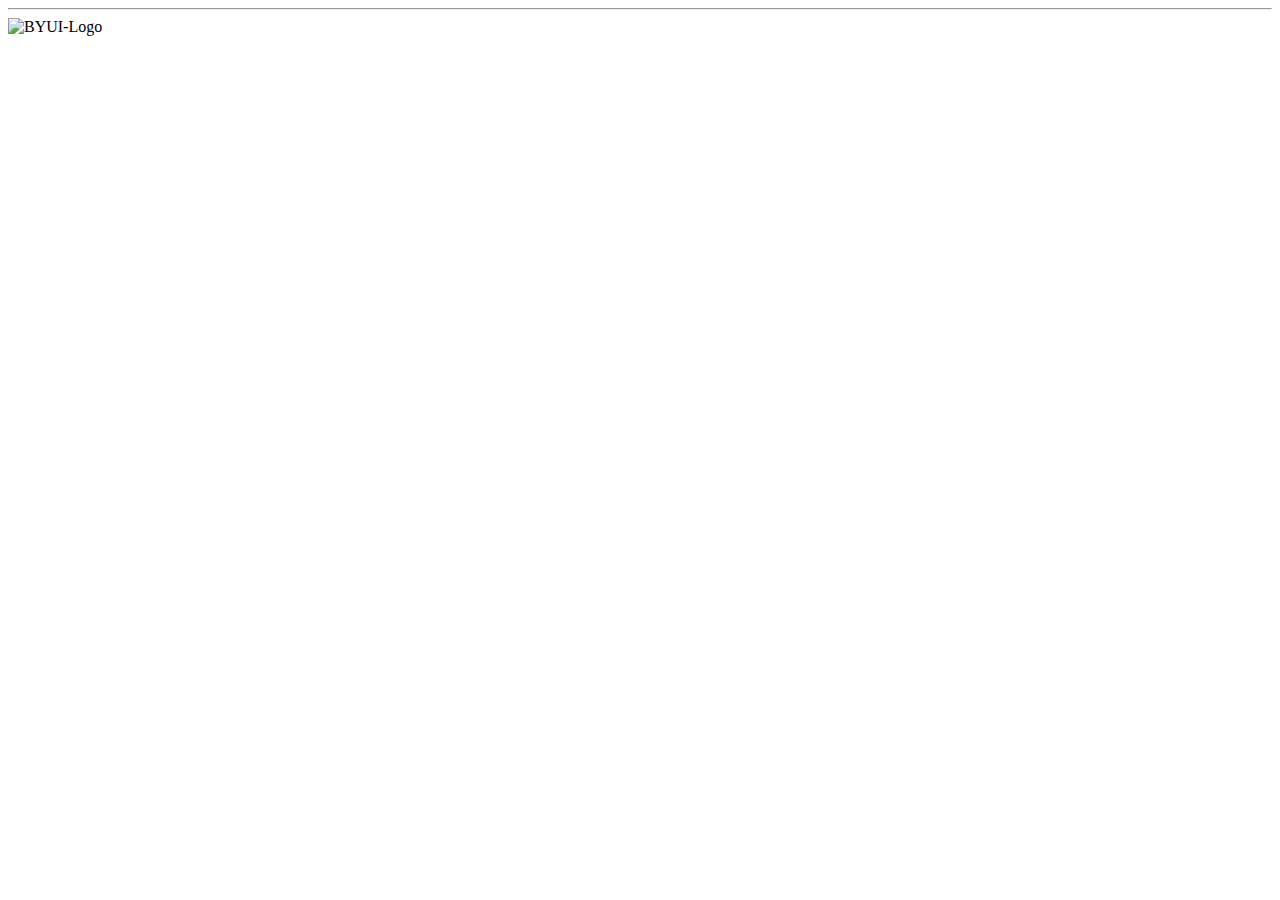
==== mission/index.html @ 8e251bf8 "initial commit" ====
<!DOCTYPE html>
<html lang="en">
<head>
    <meta charset="UTF-8">
    <meta name="viewport" content="width=device-width, initial-scale=1.0">
    <title>Document</title>
</head>
<body>
    <div class="content">
    <header>
        <hr>
    </header>
    <footer>
        <img src="logo.webp" alt="BYUI-Logo">
    </footer>
</body>
</html>
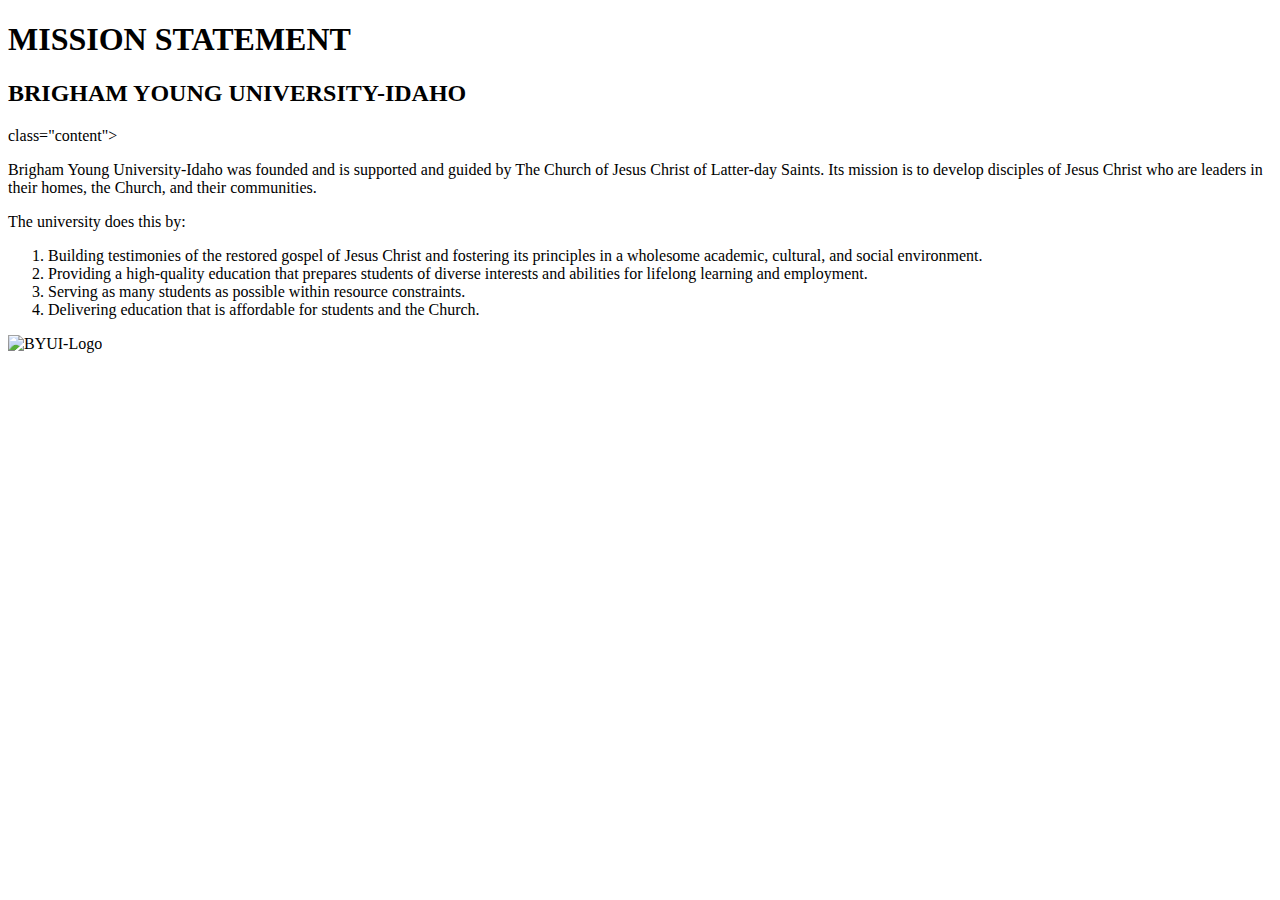
==== commit 2bd5525d: "Mission Statement test" ====
--- a/mission/index.html
+++ b/mission/index.html
@@ -1,15 +1,30 @@
 <!DOCTYPE html>
 <html lang="en">
 <head>
+    <!-- https://srikanthghse.github.io/wdd131/ -->
     <meta charset="UTF-8">
     <meta name="viewport" content="width=device-width, initial-scale=1.0">
-    <title>Document</title>
+    <meta name="description" content="Mission Statement of Brigham Young University-Idaho">
+    <meta name="author" content="Srikanth">
+    <title>BYU-Idaho Mission Statement</title>
+    <link rel="stylesheet" href="styles.css">
 </head>
 <body>
     <div class="content">
     <header>
-        <hr>
+        <h1>MISSION STATEMENT</h1>
+        <h2>BRIGHAM YOUNG UNIVERSITY-IDAHO</h2>
     </header>
+    <section> class="content">
+        <p>Brigham Young University-Idaho was founded and is supported and guided by The Church of Jesus Christ of Latter-day Saints. Its mission is to develop disciples of Jesus Christ who are leaders in their homes, the Church, and their communities.</p>
+        <p>The university does this by:</p>
+        <ol>
+            <li>Building testimonies of the restored gospel of Jesus Christ and fostering its principles in a wholesome academic, cultural, and social environment.</li>
+            <li>Providing a high-quality education that prepares students of diverse interests and abilities for lifelong learning and employment.</li>
+            <li>Serving as many students as possible within resource constraints.</li>
+            <li>Delivering education that is affordable for students and the Church.</li>
+        </ol>
+    </section>
     <footer>
         <img src="logo.webp" alt="BYUI-Logo">
     </footer>
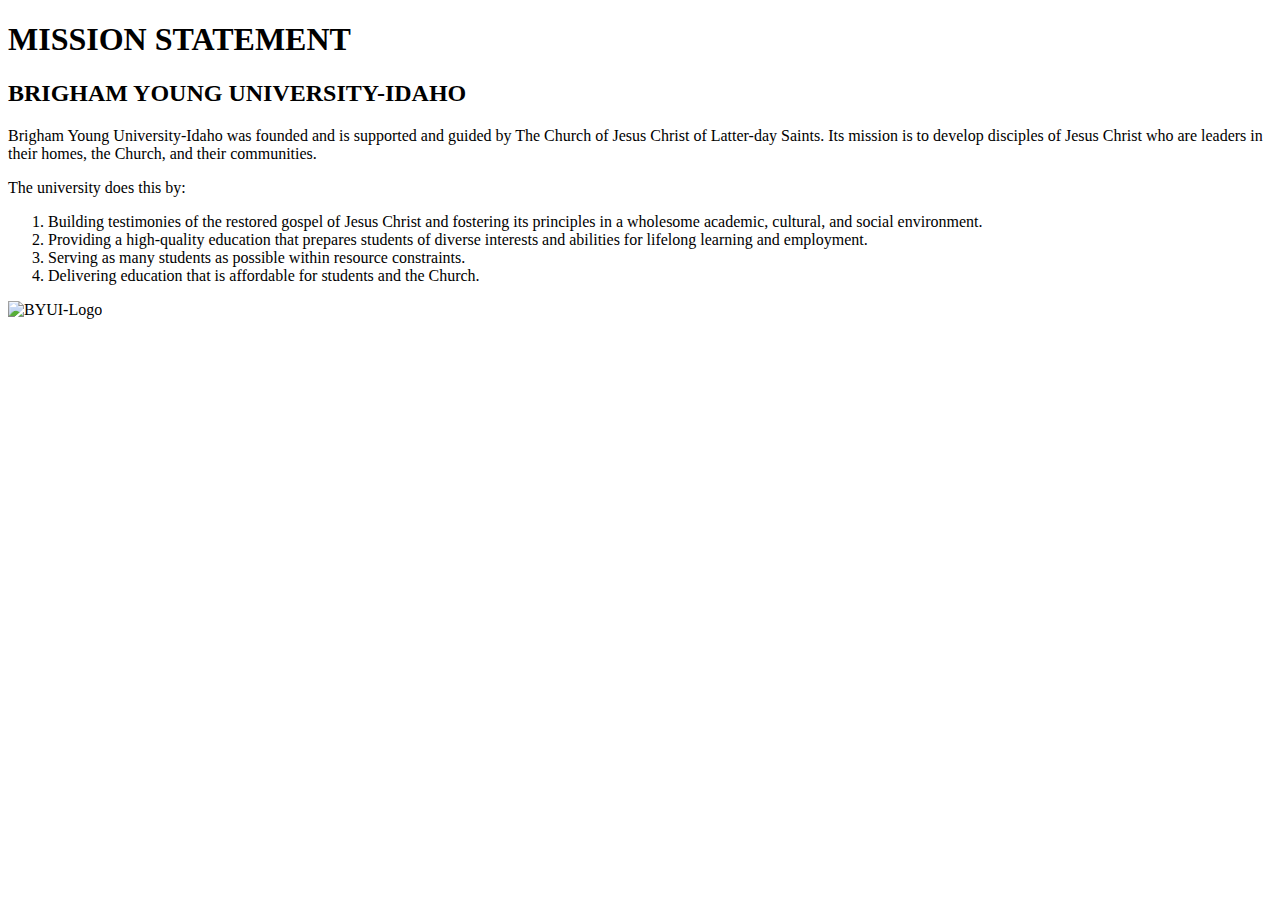
==== commit 090f7f15: "correction in the div class" ====
--- a/mission/index.html
+++ b/mission/index.html
@@ -10,12 +10,12 @@
     <link rel="stylesheet" href="styles.css">
 </head>
 <body>
-    <div class="content">
+    <div class="container">
     <header>
         <h1>MISSION STATEMENT</h1>
         <h2>BRIGHAM YOUNG UNIVERSITY-IDAHO</h2>
     </header>
-    <section> class="content">
+    <section class="content">
         <p>Brigham Young University-Idaho was founded and is supported and guided by The Church of Jesus Christ of Latter-day Saints. Its mission is to develop disciples of Jesus Christ who are leaders in their homes, the Church, and their communities.</p>
         <p>The university does this by:</p>
         <ol>
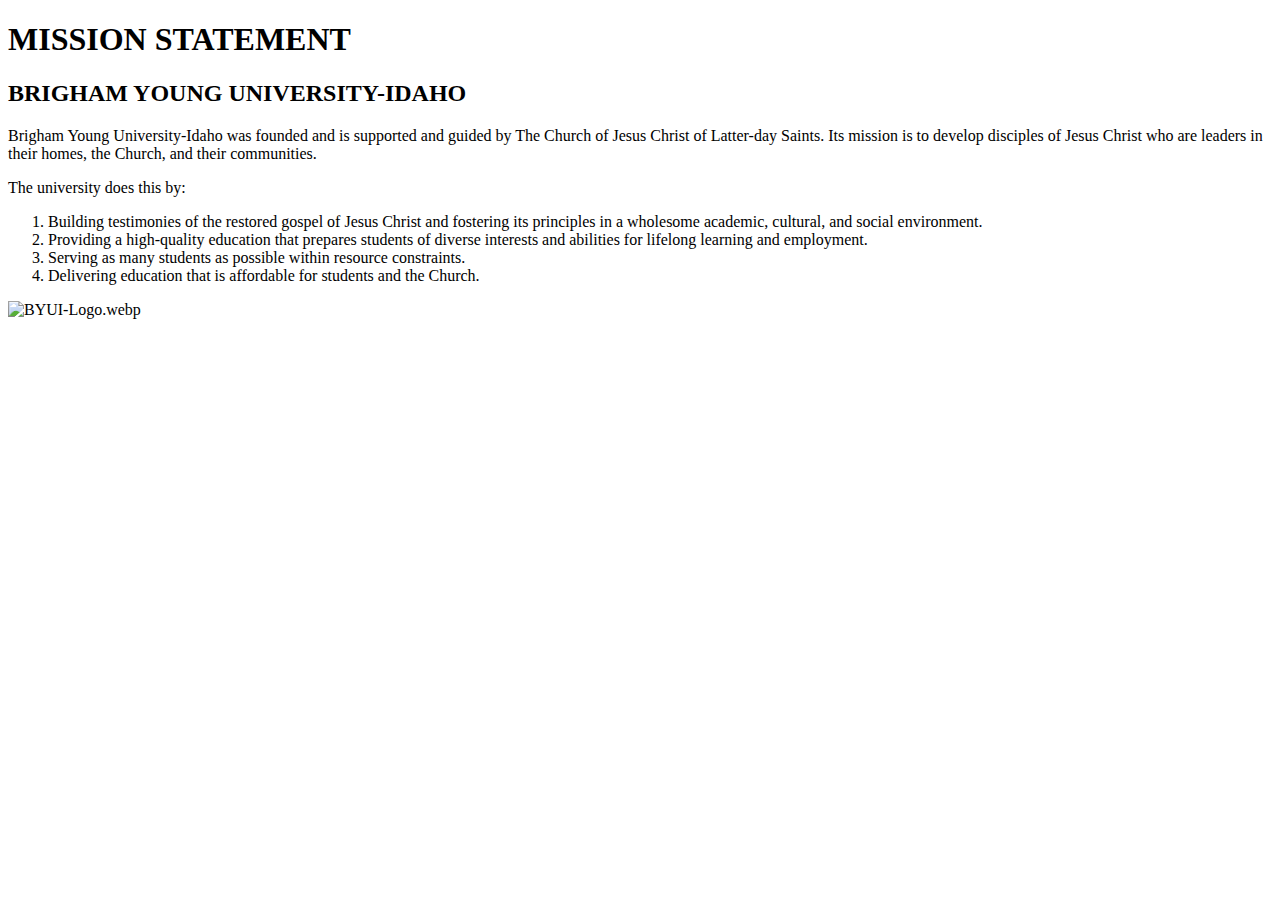
==== commit dfeca70f: "logo" ====
--- a/mission/index.html
+++ b/mission/index.html
@@ -26,7 +26,7 @@
         </ol>
     </section>
     <footer>
-        <img src="logo.webp" alt="BYUI-Logo">
+        <img src="logo.webp" alt="BYUI-Logo.webp">
     </footer>
 </body>
 </html>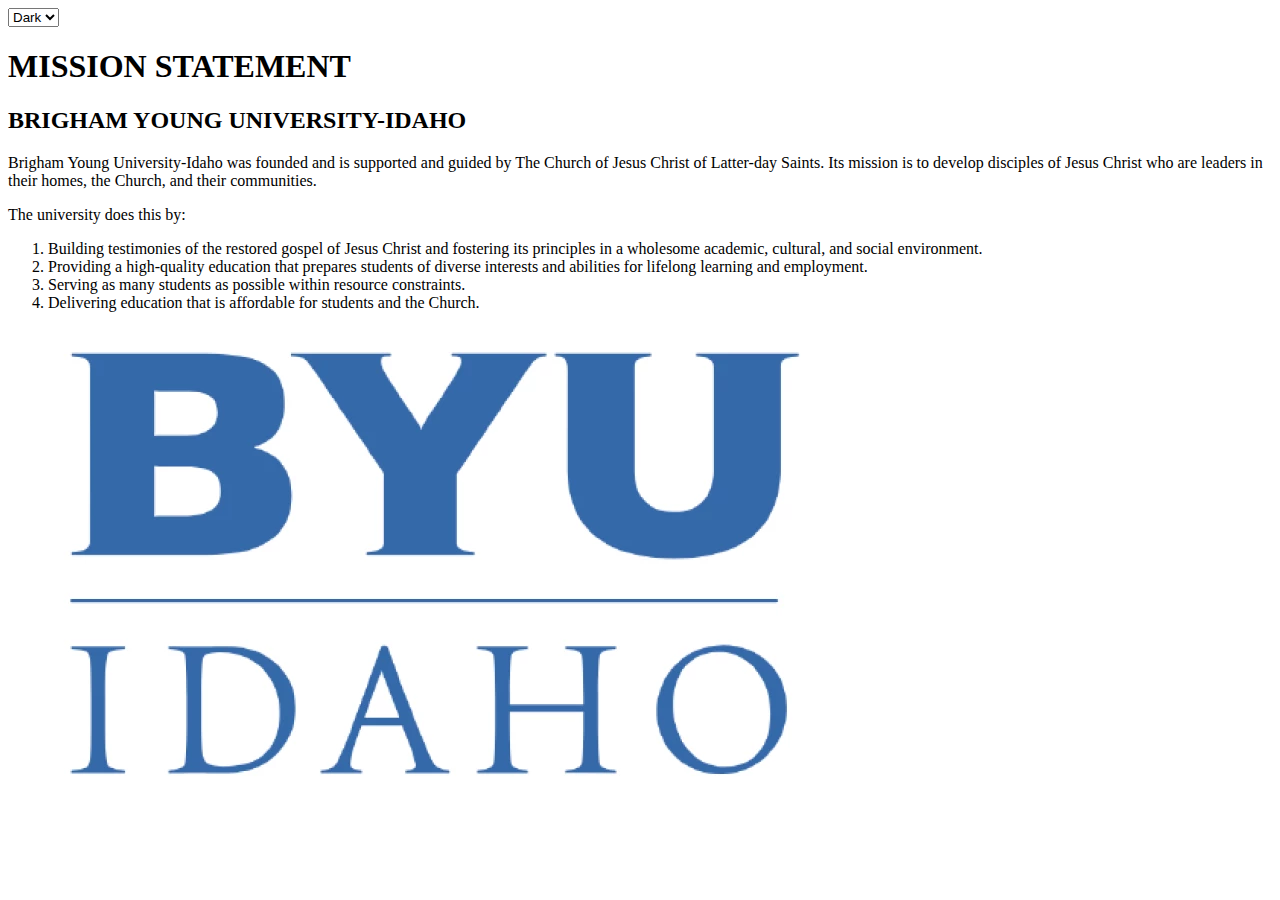
==== commit 5bb5c685: "added mission.js file" ====
--- a/mission/index.html
+++ b/mission/index.html
@@ -8,13 +8,19 @@
     <meta name="author" content="Srikanth">
     <title>BYU-Idaho Mission Statement</title>
     <link rel="stylesheet" href="styles.css">
+    <script defer src="mission.js"></script>
 </head>
-<body>
+<body class="dark">
     <div class="container">
     <header>
+        <select id="themeSelector">
+            <option value="light">Light</option>
+            <option value="dark" selected>Dark</option>
+        </select>
         <h1>MISSION STATEMENT</h1>
         <h2>BRIGHAM YOUNG UNIVERSITY-IDAHO</h2>
     </header>
+
     <section class="content">
         <p>Brigham Young University-Idaho was founded and is supported and guided by The Church of Jesus Christ of Latter-day Saints. Its mission is to develop disciples of Jesus Christ who are leaders in their homes, the Church, and their communities.</p>
         <p>The university does this by:</p>
@@ -25,8 +31,10 @@
             <li>Delivering education that is affordable for students and the Church.</li>
         </ol>
     </section>
+    
     <footer>
-        <img src="logo.webp" alt="BYUI-Logo.webp">
+        <img src="BYUI-Logo.webp" alt="BYU-Idaho Logo">
     </footer>
+</div>
 </body>
 </html>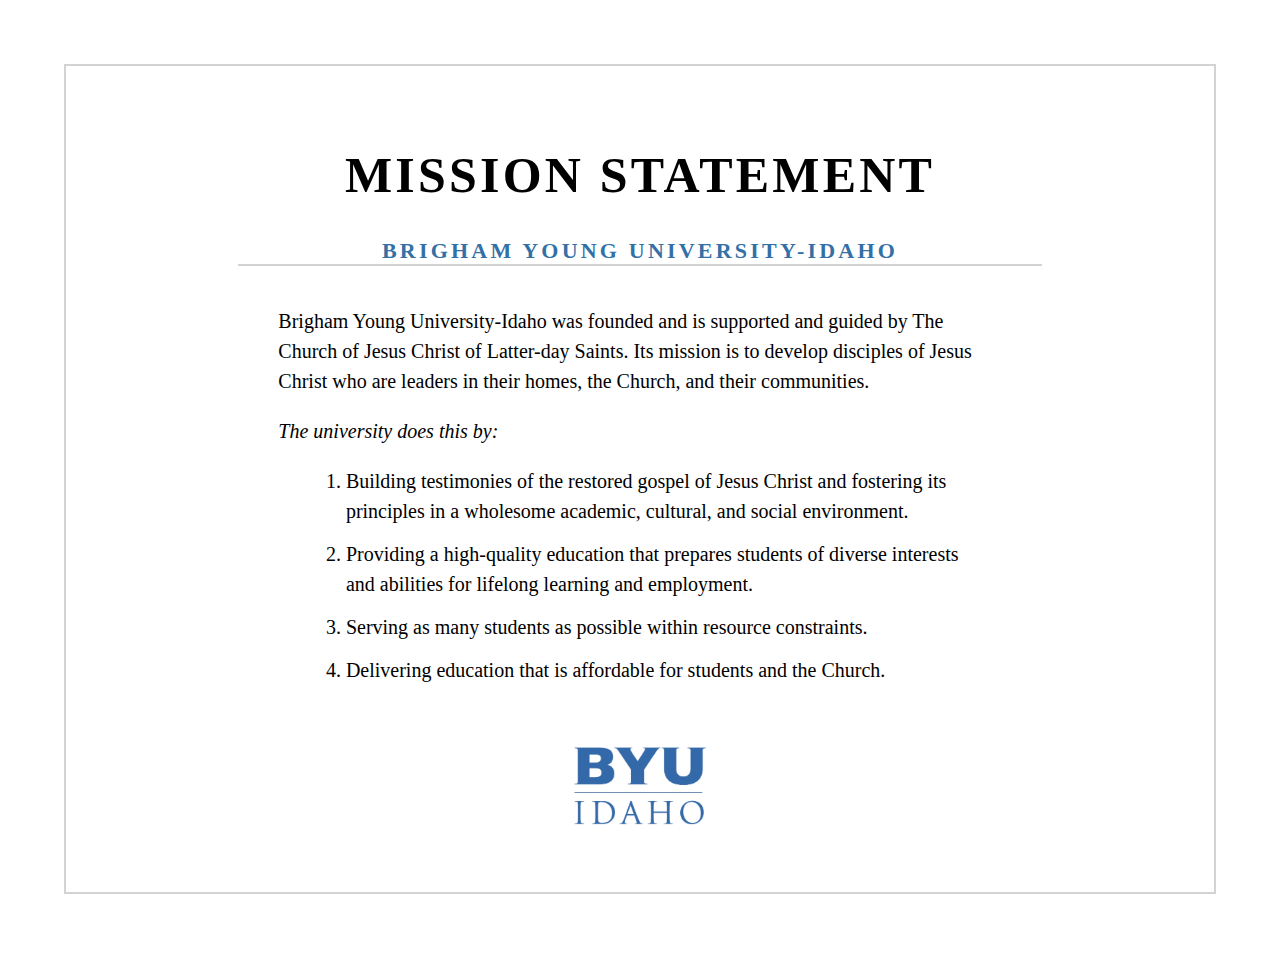
==== commit 07afed5f: "correct styles and updated the final image" ====
--- a/mission/index.html
+++ b/mission/index.html
@@ -1,40 +1,40 @@
 <!DOCTYPE html>
 <html lang="en">
 <head>
-    <!-- https://srikanthghse.github.io/wdd131/ -->
-    <meta charset="UTF-8">
-    <meta name="viewport" content="width=device-width, initial-scale=1.0">
-    <meta name="description" content="Mission Statement of Brigham Young University-Idaho">
-    <meta name="author" content="Srikanth">
-    <title>BYU-Idaho Mission Statement</title>
+   <!-- https://srikanthghse.github.io/wdd131/ -->
+   <meta charset="UTF-8">
+   <meta name="viewport" content="width=device-width, initial-scale=1.0">
+   <meta name="description" content="Mission Statement of Brigham Young University-Idaho">
+   <meta name="author" content="Srikanth">
+    <!--select name="Theme" id="theme">
+        <option value="Light">Light</option>
+        <option value="Dark">Dark</option-->
+    </select>
+    <title>BYUI Mission Statement</title>
     <link rel="stylesheet" href="styles.css">
-    <script defer src="mission.js"></script>
+    <script src="mission.js" defer></script>
 </head>
-<body class="dark">
-    <div class="container">
-    <header>
-        <select id="themeSelector">
-            <option value="light">Light</option>
-            <option value="dark" selected>Dark</option>
-        </select>
-        <h1>MISSION STATEMENT</h1>
-        <h2>BRIGHAM YOUNG UNIVERSITY-IDAHO</h2>
-    </header>
-
-    <section class="content">
-        <p>Brigham Young University-Idaho was founded and is supported and guided by The Church of Jesus Christ of Latter-day Saints. Its mission is to develop disciples of Jesus Christ who are leaders in their homes, the Church, and their communities.</p>
-        <p>The university does this by:</p>
-        <ol>
-            <li>Building testimonies of the restored gospel of Jesus Christ and fostering its principles in a wholesome academic, cultural, and social environment.</li>
-            <li>Providing a high-quality education that prepares students of diverse interests and abilities for lifelong learning and employment.</li>
-            <li>Serving as many students as possible within resource constraints.</li>
-            <li>Delivering education that is affordable for students and the Church.</li>
-        </ol>
-    </section>
-    
-    <footer>
-        <img src="BYUI-Logo.webp" alt="BYU-Idaho Logo">
+<body>
+    <div id="main-page">
+        <div class="title-head">
+            <h1 id="title">MISSION STATEMENT</h1>
+            <h2 id="title-statement">BRIGHAM YOUNG UNIVERSITY-IDAHO</h2>
+        </div>
+        <div class="main-content">
+            <p class="main-text">Brigham Young University-Idaho was founded and is supported and guided by The Church of Jesus Christ of Latter-day Saints. Its mission is to develop disciples of Jesus Christ who are leaders in their homes, the Church, and their communities.</p>
+            <p id="list-title">The university does this by:</p>
+            <div class="list-container">
+                <ol>
+                    <li class="list-elements">Building testimonies of the restored gospel of Jesus Christ and fostering its principles in a wholesome academic, cultural, and social environment.</li>
+                    <li class="list-elements">Providing a high-quality education that prepares students of diverse interests and abilities for lifelong learning and employment.</li>
+                    <li class="list-elements">Serving as many students as possible within resource constraints.</li>
+                    <li class="list-elements">Delivering education that is affordable for students and the Church.</li>
+                </ol>
+            </div>
+        </div>
+    </div>
+    <footer id="footer">
+        <img id="logo-footer" src="Images/BYUI-Logo.webp" alt="BYUI-Idaho Logo">
     </footer>
-</div>
 </body>
 </html>--- a/mission/styles.css
+++ b/mission/styles.css
@@ -0,0 +1,71 @@
+body{
+    font-size: 20px;
+    font-family: 'Times New Roman', Times, serif;
+    margin: 0 auto;
+    text-align: center;
+    margin: 5%;
+    border: 2px lightgray solid;
+}
+
+#main-page{
+    margin: 3% 15% 2% 15%;
+    text-align: left;
+    
+}
+
+.main-content{
+    margin: 5%;
+    line-height: 1.5;
+}
+
+#list-title{
+    font-style: italic;
+}
+
+.list-container{
+    margin: 2%;
+}
+
+.list-elements{
+    margin: 2%;
+}
+
+#title{
+    font-size: 250%;
+    margin-top: 10%;
+    
+}
+
+#title-statement{
+    color: #3370A6;
+    font-size: 110%;
+    margin: 0 auto;
+}
+
+.title-head{
+    text-align: center;
+    border-bottom: 2px solid lightgrey;
+    letter-spacing: .2rem;
+}
+
+.main-text{
+    margin-top: 3%;
+}
+
+#logo-footer{
+    width: 15%;
+    text-align: center;
+}
+
+#footer{
+    margin: 5%;
+}
+
+.dark{
+    background-color: #333;
+    color: white;
+}
+
+.dark h2{
+    color: #006EB6;
+}